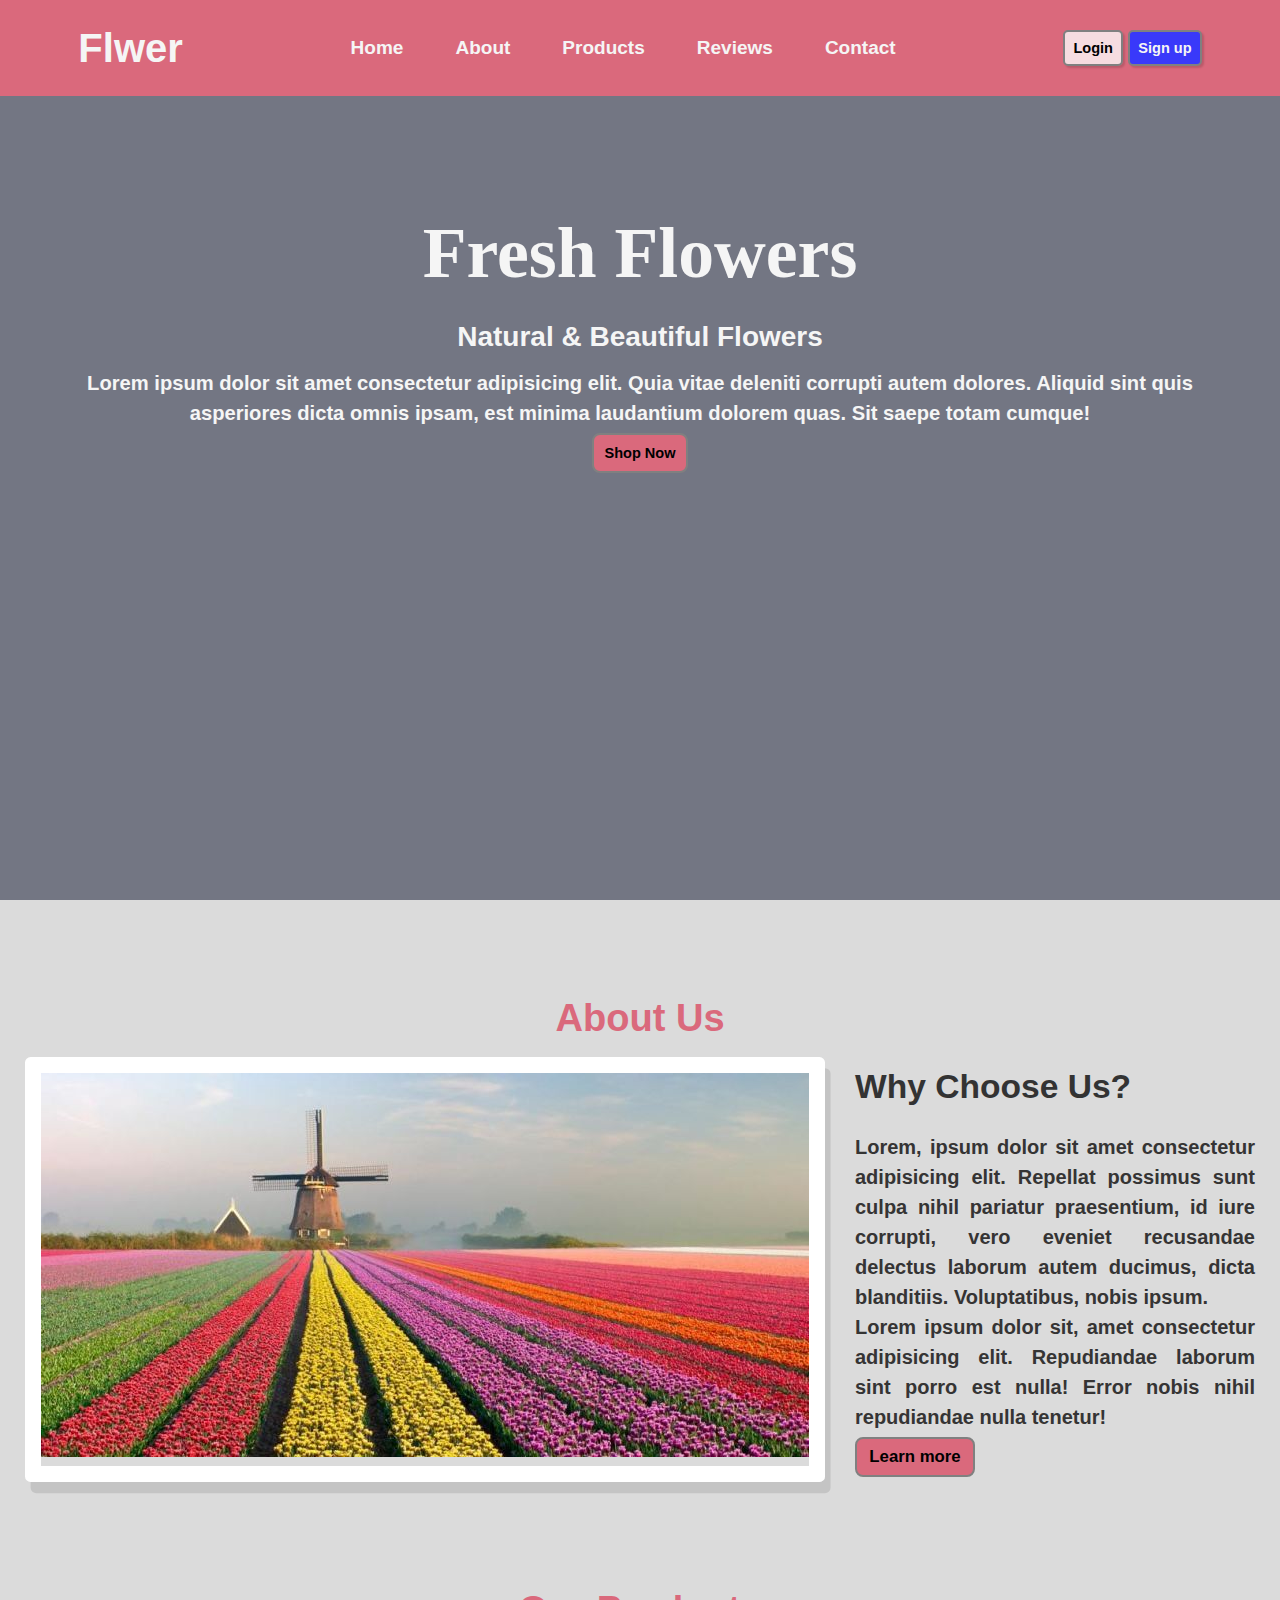
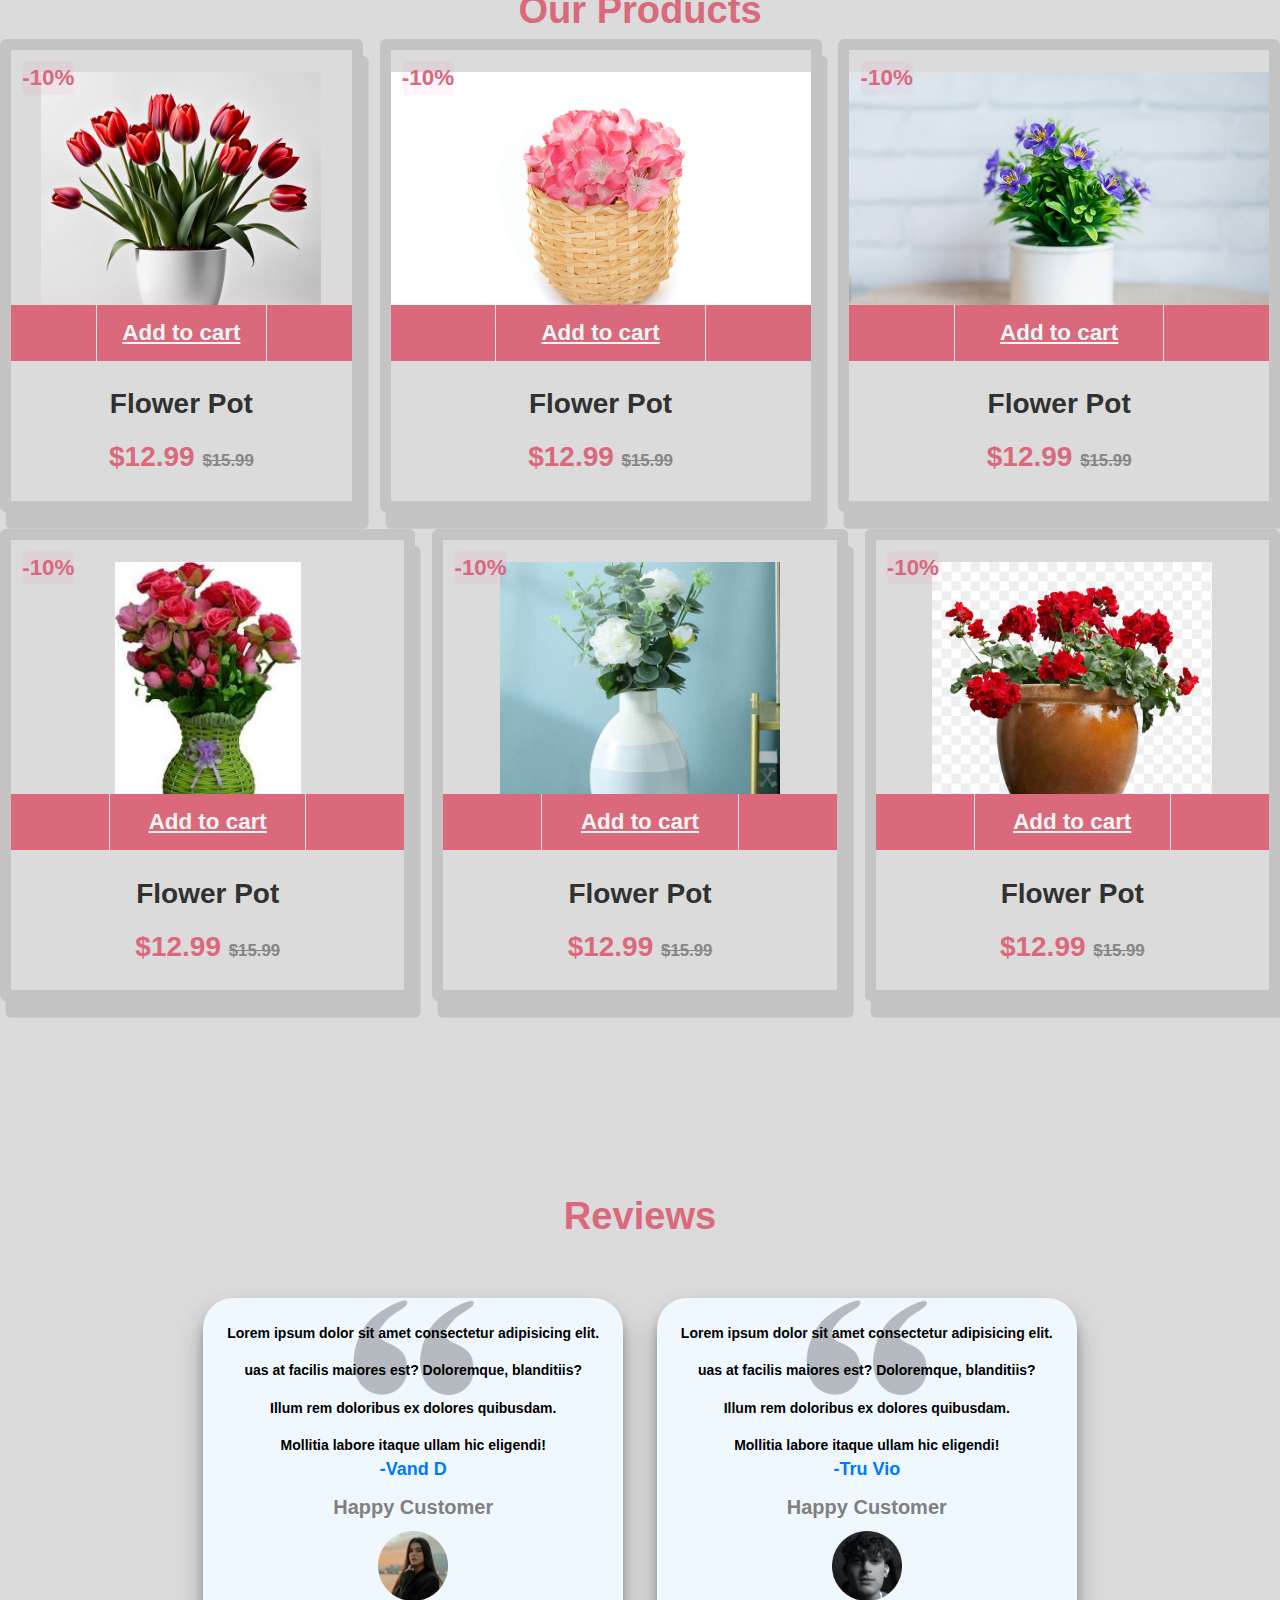
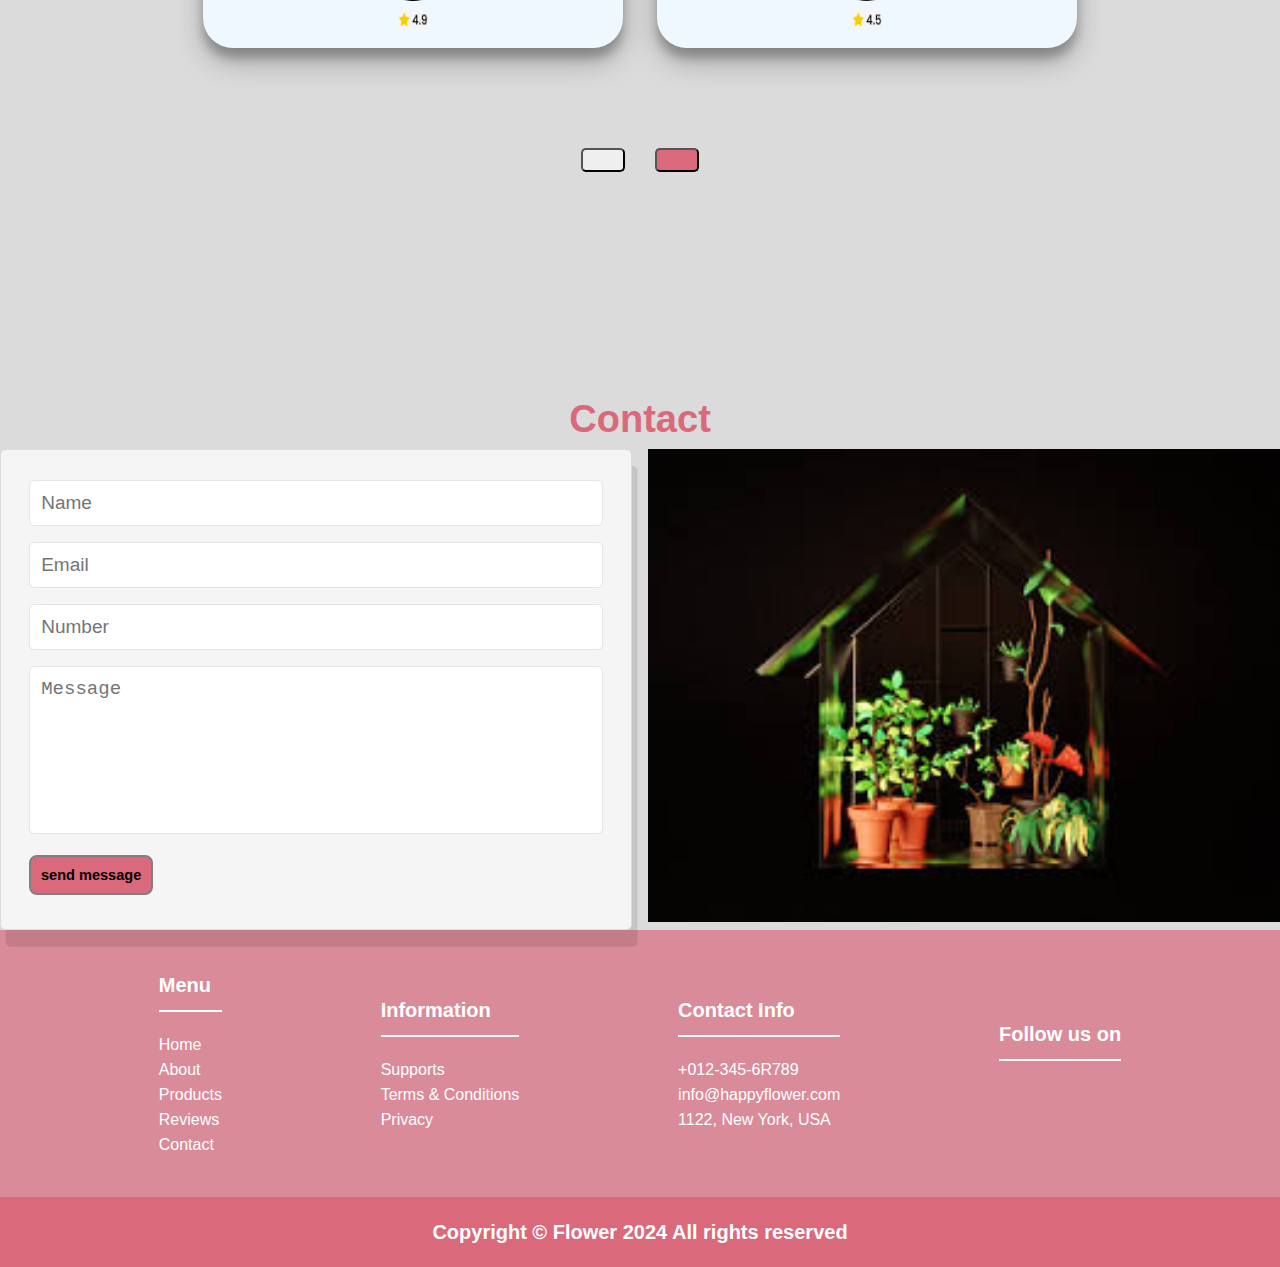
==== Task1/index.html @ d24fd177 "last commit" ====
<!DOCTYPE html>
<html lang="en">
<head>
    <meta charset="UTF-8">
    <meta name="viewport" content="width=device-width, initial-scale=1.0">
    <link rel="stylesheet" href="style.css">
    <link rel="stylesheet" href="https://cdnjs.cloudflare.com/ajax/libs/font-awesome/6.5.1/css/all.min.css" integrity="sha512-DTOQO9RWCH3ppGqcWaEA1BIZOC6xxalwEsw9c2QQeAIftl+Vegovlnee1c9QX4TctnWMn13TZye+giMm8e2LwA==" crossorigin="anonymous" referrerpolicy="no-referrer" />
    <title>Landing Page</title>
</head>
<body>
    <header>
        <nav class="container1">
            <div>
                <a href="#" class="logo">Fl<i class="fa-solid fa-fan"></i>wer</a>
            </div>
    
            <ul>
                <a href="#home">
                    <li>Home</li>
                </a>
                <a href="#about">
                    <li>About</li>
                </a>
                <a href="#product">
                    <li>Products</li>
                </a>
                <a href="#review">
                    <li>Reviews</li>
                </a>
                <a href="#contact">
                    <li>Contact</li>
                </a>
            </ul>
    
            <div class="btn">
                <button class="login">Login</button>
                <button class="signup">Sign up</button>
            </div>
        </nav>
    </header>

    <main>
        <div class="hero-section" id="home">
            <div class="content">
                <div class="content1">
                    <h1>Fresh Flowers</h1>
                </div>
                <div class="content2">
                    <span>Natural & Beautiful Flowers</span>
                </div>
                <div class="content3">
                    <p>Lorem ipsum dolor sit amet consectetur adipisicing elit. Quia vitae deleniti corrupti autem dolores. Aliquid sint quis asperiores dicta omnis ipsam, est minima laudantium dolorem quas. Sit saepe totam cumque!</p>
                </div>
                <button class="btn1">Shop Now</button>
            </div>
        </div>

        <div class="container2" id="about">
            <h1>About Us</h1>

            <div class="box">
                <div class="img-container">
                    <img src="images/img7.jpg" alt="#">
                    <!-- <h3>Best Flower Sellers</h3> -->
                </div>
    
                <div class="about-content">
                    <h3>Why Choose Us?</h3>
                    <p>Lorem, ipsum dolor sit amet consectetur adipisicing elit. Repellat possimus sunt culpa nihil pariatur praesentium, id iure corrupti, vero eveniet recusandae delectus laborum autem ducimus, dicta blanditiis. Voluptatibus, nobis ipsum.</p>
                    <p>Lorem ipsum dolor sit, amet consectetur adipisicing elit. Repudiandae laborum sint porro est nulla! Error nobis nihil repudiandae nulla tenetur!</p>
                    <button class="btn2">Learn more</button>
                </div>
            </div>
        </div>

        <div class="container3" id="product">
            <h1>Our Products</h1>

            <div class="card-container">
                <div class="card">
                    <p class="discount">-10%</p>
                    <div class="image">
                        <img src="images/img1.png" alt="">
                        <div class="icons">
                            <a href="#" class="fas fa-heart"></a>
                            <a href="#" class="cart-btn">Add to cart</a>
                            <a href="#" class="fas fa-share"></a>
                        </div>
                    </div>

                    <div class="name">
                        <h3>Flower Pot</h3>
                        <div class="price">$12.99 <span>$15.99</span></div>
                    </div>
                </div>
                <div class="card">
                    <p class="discount">-10%</p>
                    <div class="image">
                        <img src="images/img2.jpg" alt="">
                        <div class="icons">
                            <a href="#" class="fas fa-heart"></a>
                            <a href="#" class="cart-btn">Add to cart</a>
                            <a href="#" class="fas fa-share"></a>
                        </div>
                    </div>

                    <div class="name">
                        <h3>Flower Pot</h3>
                        <div class="price">$12.99 <span>$15.99</span></div>
                    </div>
                </div>
                <div class="card">
                    <p class="discount">-10%</p>
                    <div class="image">
                        <img src="images/img3.jpg" alt="">
                        <div class="icons">
                            <a href="#" class="fas fa-heart"></a>
                            <a href="#" class="cart-btn">Add to cart</a>
                            <a href="#" class="fas fa-share"></a>
                        </div>
                    </div>

                    <div class="name">
                        <h3>Flower Pot</h3>
                        <div class="price">$12.99 <span>$15.99</span></div>
                    </div>
                </div>
                <div class="card">
                    <p class="discount">-10%</p>
                    <div class="image">
                        <img src="images/img4.jpeg" alt="">
                        <div class="icons">
                            <a href="#" class="fas fa-heart"></a>
                            <a href="#" class="cart-btn">Add to cart</a>
                            <a href="#" class="fas fa-share"></a>
                        </div>
                    </div>

                    <div class="name">
                        <h3>Flower Pot</h3>
                        <div class="price">$12.99 <span>$15.99</span></div>
                    </div>
                </div>
                <div class="card">
                    <p class="discount">-10%</p>
                    <div class="image">
                        <img src="images/img5.webp" alt="">
                        <div class="icons">
                            <a href="#" class="fas fa-heart"></a>
                            <a href="#" class="cart-btn">Add to cart</a>
                            <a href="#" class="fas fa-share"></a>
                        </div>
                    </div>

                    <div class="name">
                        <h3>Flower Pot</h3>
                        <div class="price">$12.99 <span>$15.99</span></div>
                    </div>
                </div>
                <div class="card">
                    <p class="discount">-10%</p>
                    <div class="image">
                        <img src="images/img6.webp" alt="">
                        <div class="icons">
                            <a href="#" class="fas fa-heart"></a>
                            <a href="#" class="cart-btn">Add to cart</a>
                            <a href="#" class="fas fa-share"></a>
                        </div>
                    </div>

                    <div class="name">
                        <h3>Flower Pot</h3>
                        <div class="price">$12.99 <span>$15.99</span></div>
                    </div>
                </div>
            </div>
        </div>

        <div class="container4" id="review">
            <h1>Reviews</h1>
            <div class="testimonials">
                <div class="reviews">
                    <p>Lorem ipsum dolor sit amet consectetur adipisicing elit.</p>
                    <p>uas at facilis maiores est? Doloremque, blanditiis?</p>
                    <p>Illum rem doloribus ex dolores quibusdam.</p>
                    <p>Mollitia labore itaque ullam hic eligendi!</p>
                    <h4>-Vand D</h4>
                    <h3>Happy Customer</h3>
                    <img src="images/img9.png" alt="#">
                    <div class="rating">
                        <img src="images/rating2_img.png" alt="#">
                    </div>
                </div>
                <div class="reviews">
                    <p>Lorem ipsum dolor sit amet consectetur adipisicing elit.</p>
                    <p>uas at facilis maiores est? Doloremque, blanditiis?</p>
                    <p>Illum rem doloribus ex dolores quibusdam.</p>
                    <p>Mollitia labore itaque ullam hic eligendi!</p>
                    <h4>-Tru Vio</h4>
                    <h3>Happy Customer</h3>
                    <img src="images/img10.png" alt="#">
                    <div class="rating">
                        <img src="images/rating1_img.png" alt="#">
                    </div>
                </div>
                <div class="arrow">
                    <button class="l-arrow"><i class="fa-solid fa-arrow-left"></i></button>
                    <button class="r-arrow"><i class="fa-solid fa-arrow-right"></i></button>
                </div>
            </div>
        </div>

        <div class="container5" id="contact">
            <h1>Contact</h1>
            <div class="info">
                <form action="">
                    <input type="text" placeholder="Name" class="box1">
                    <input type="email" placeholder="Email" class="box1">
                    <input type="number" placeholder="Number" class="box1">
                    <textarea name="" id="" class="box1" placeholder="Message" cols="30" rows="10"></textarea>
                    <input type="submit" value="send message" class="btn1">
                </form>

                <div class="image">
                    <img src="images/img12.jpeg" alt="">
                </div>
            </div>
        </div>
    </main>

    <footer>
        <div class="upper-footer">
            <div class="container7">
                <div class="footer-links">
                    <h4>Menu</h4>
                    <ul>
                        <li>Home</li>
                        <li>About</li>
                        <li>Products</li>
                        <li>Reviews</li>
                        <li>Contact</li>
                    </ul>
                </div>
                <div class="footer-links">
                    <h4>Information</h4>
                    <ul>
                        <li>Supports</li>
                        <li>Terms & Conditions</li>
                        <li>Privacy</li>
                    </ul>
                </div>
                <div class="footer-links">
                    <h4>Contact Info</h4>
                    <ul>
                        <li>+012-345-6R789 </li>
                        <li>info@happyflower.com</li>
                        <li>1122, New York, USA</li>
                    </ul>
                </div>
                <div class="footer-links">
                    <h4>Follow us on</h4>
                    <ul>
                        <li><i class="fa-brands fa-facebook"></i> <i class="fa-brands fa-instagram"></i> <i
                                class="fa-brands fa-twitter"></i></li>
                    </ul>
                </div>
            </div>
        </div>
        <div class="lower-footer">
            <p>Copyright © Flower 2024 All rights reserved</p>
        </div>
    </footer>
</body>
</html>
---- Task1/style.css ----
* {
    margin: 0;
    padding: 0;
    box-sizing: border-box;
}

html {
    font-size: 70%;
    scroll-behavior: smooth;
}

body {
    font-family: Arial;
    font-weight: 600;
    line-height: 1.5;
    font-size: 1.7rem;
    overflow-x: hidden;
    background-color: rgba(169, 169, 169, 0.414);
}

.container1 {
    max-width: 100vw;
    margin: 0 auto;
    cursor: default;
}

header {
    position: fixed;
    top: 0;
    background-color:rgb(218, 105, 124);
    border: 0;
    transition: all 0.3s ease-in-out 0s;
    width: 100vw;
    z-index: 10;
}

nav {
    display: flex;
    align-items: center;
    justify-content: space-around;
    color: whitesmoke;
    padding: 18px 0px;
    transition: all 0.3s;
}

nav ul {
    list-style: none;
    display: flex;
    gap: 30px;
}

nav ul li {
    border: 1px solid transparent;
    border-radius: 10px;
    background-color: none;
    padding: 5px 10px;
}

nav ul li:hover {
    border: 1px solid transparent;
    border-radius: 20px;
    background-color: rgba(255, 255, 255, 0.288);
    padding: 5px 10px;
    transition: 0.2s ease-in-out;
}

nav a {
    text-decoration: none;
    color: whitesmoke;
}

.login,
.signup {
    padding: 8px;
    border: 2px solid gray;
    border-radius: 5px;
    font-weight: 600;
    font-size: 1.3rem;
    background-color: rgba(255, 255, 255, 0.764);
    box-shadow: 2px 2px 2px rgba(0, 0, 0, 0.15);
}

.login:hover {
    background-color: rgb(57, 57, 250);
    color: whitesmoke;
}

.signup {
    background-color: rgb(57, 57, 250);
    color: whitesmoke;
}

.signup:hover {
    background-color: rgb(37, 37, 255);
    color: whitesmoke;
}

.logo {
    font-size: 40px;
}

/* Hero-Section */
.hero-section {
    background-image: url('images/img8.jpg');
    background-size: cover;
    background-repeat: no-repeat;
    height: 100vh;
    width: 100vw;
    background-blend-mode: multiply;
    background-color: #141b3486;
}

.content {
    display: flex;
    flex-direction: column;
    align-items: center;
    justify-content: center;
}

.content1 {
    color: whitesmoke;
    font-size: 3.2rem;
    font-weight: 700;
    padding-top: 200px;
    text-align: center;
    font-family: cursive;
}

.content2 {
    color: whitesmoke;
    font-size: 2.5rem;
    padding-top: 8px;
    text-align: center;
}

.content3 {
    color: whitesmoke;
    font-size: 1.8rem;
    padding-top: 10px;
    padding-left: 75px;
    padding-right: 75px;
    text-align: center;
    justify-content: center;
}

.btn1 {
    margin-top: 5px;
    padding: 10px;
    border: 2px solid gray;
    border-radius: 8px;
    background-color:rgb(218, 105, 124);
    font-weight: 600;
    font-size: 1.3rem;
}

.btn1:hover {
    background-color:rgba(218, 105, 124, 0.697);
}

/* About Section */
.container2 h1 {
    padding-top: 90px;
    text-align: center;
    color: rgb(218, 105, 124);
    font-family:sans-serif;
    font-weight: 800;
}

.box {
    display: flex;
    justify-content: center;
    align-items: center;
    gap: 30px;
    padding: 10px 25px;
}

.img-container{
    background-size: cover;
    background-repeat: no-repeat;
    height: 100%;
    width: 100%;
    border: 1.5rem solid #fff;
    border-radius: 0.5rem;
    box-shadow: 0.5rem 1rem rgba(0, 0, 0, 0.1);
    object-fit: cover;
}

.about-content {
    display: flex;
    flex-direction: column;
    text-align: justify;
}

.about-content h3 {
    font-size: 3rem;
    color: #333;
    padding-bottom: 20px;
}

.about-content p {
    font-size: 20px;
    color: rgb(53, 52, 52);
}

.btn2 {
    margin-top: 5px;
    padding: 8px;
    border: 2px solid gray;
    border-radius: 8px;
    background-color:rgb(218, 105, 124);
    font-weight: 600;
    font-size: 1.5rem;
    margin-right: 25rem;
}

.btn2:hover {
    background-color:rgba(218, 105, 124, 0.697);
}

/* Product Section */
.container3 h1 {
    padding-top: 90px;
    text-align: center;
    color: rgb(218, 105, 124);
    font-family:sans-serif;
    font-weight: 800;
}

.container3 .card-container {
    display: flex;
    flex-wrap: wrap;
    gap: 1.5rem;
}

.container3 .card-container .card {
    flex: 1 1 30rem;
    box-shadow: 0.5rem 1.5rem rgba(0, 0, 0, 0.1);
    border-radius: 0.5rem;
    border: 1rem solid rgba(0, 0, 0, 0.1);
    position: relative;
}

.container3 .card-container .card .discount {
    position: absolute;
    top: 1rem;
    left: 1rem;
    /* padding: 7rem 1rem; */
    font-size: 2rem;
    color: rgb(218, 105, 124);
    background-color: rgba(255, 51, 153,0.05);
    z-index: 1;
    border-radius: 0.5rem;
}

.container3 .card-container .card .image {
    position: relative;
    text-align: center;
    padding-top: 2rem;
    overflow: hidden;
}

.container3 .card-container .card .image img {
    height: 25rem;
}

.container3 .card-container .card:hover .image img {
    transform: scale(1.1);
}

.container3 .card-container .card .image .icons {
    position: absolute;
    bottom: 0;
    left: 0;
    right: 0;
    display: flex;
}

.container3 .card-container .card .image .icons a {
    height: 5rem;
    line-height: 5rem;
    font-size: 2rem;
    width: 50%;
    background: rgb(218, 105, 124);
    color: whitesmoke;
}

.container3 .card-container .card .image .icons .cart-btn {
    border-left: 0.1rem solid rgba(245, 245, 245, 0.881);
    border-right:  0.1rem solid rgba(245, 245, 245, 0.881);
    width: 100%;
}

.container3 .card-container .card .image .icons a:hover {
    background-color: rgba(0, 0, 0, 0.838);
}

.container3 .card-container .card .name {
    padding: 2rem;
    text-align: center;
}

.container3 .card-container .card .name h3 {
    font-size: 2.5rem;
    color:rgb(49, 49, 49);
}

.container3 .card-container .card .name .price {
    font-size: 2.5rem;
    color: rgb(218, 105, 124);
    padding-top: 1rem;
    font-weight: bolder;
}

.container3 .card-container .card .name .price span{
    font-size: 1.5rem;
    color: rgb(134, 134, 134);
    font-weight: lighter;
    text-decoration: line-through;
}

/* Review Section */

.container4 {
    height: 100vh;
    width: 100vw;
    display: flex;
    flex-direction: column;
    align-items: center;
    justify-content: center;
    gap: 20px;
}

.container4 h1 {
    padding-top: 90px;
    text-align: center;
    color: rgb(218, 105, 124);
    font-family:sans-serif;
    font-weight: 800;
}

.testimonials {
    width: 92vw;
    height: 60vh;
    flex-wrap: wrap;
    display: flex;
    gap: 3rem;
    align-items: center;
    justify-content: center;
}

.reviews {
    height: 350px;
    width: 420px;
    background-color: aliceblue;
    border-radius: 30px;
    display: flex;
    align-items: center;
    justify-content: space-evenly;
    flex-direction: column;
    background-image: url("images/quote_img.png");
    background-repeat: no-repeat;
    background-position: top;
    box-shadow: rgba(0, 0, 0, 0.25) 0px 14px 28px, rgba(0, 0, 0, 0.22) 0px 10px 10px;
}

.reviews p {
    margin-top: 25px;
    line-height: 3px;
    font-size: 14px;
    font-weight: 600;
}

.reviews h3 {
    font-size: 20px;
    font-weight: 800;
    color: gray;
}

.reviews h4 {
    font-size: 18px;
    font-weight: 700;
    color: rgb(0, 119, 255);
}

.reviews img {
    height: 70px;
    width: 70px;
}

.rating img {
    height: 20px;
    width: 30px;
    background-color: whitesmoke;
}

.arrow {
    width: 100%;
    display: flex;
    gap: 30px;
    align-items: center;
    justify-content: center;
}

.arrow button {
    padding: 10px 20px;
    border-radius: 5px;
}

.arrow button i {
    font-size: 2rem;
    font-weight: 700;
}

.r-arrow {
    background-color: rgb(218, 105, 124);
    color: whitesmoke;
}

.arrow button:hover {
    background-color: rgb(218, 105, 124);
    color: whitesmoke;
}

/* Contact Section */
.container5 h1 {
    padding-top: 90px;
    text-align: center;
    color: rgb(218, 105, 124);
    font-family:sans-serif;
    font-weight: 800;
}

.container5 .info {
    display: flex;
    flex-wrap: wrap;
    /* justify-content: center;
    align-items: center; */
    gap: 1.5rem;
}

.container5 .info form {
    flex: 1 1 40rem;
    padding: 2rem 2.5rem;
    box-shadow: 0.5rem 1.5rem rgba(0, 0, 0, 0.1);
    border: 0.1rem solid rgba(0, 0, 0, 0.1);
    background: whitesmoke;
    border-radius: 0.5rem;
}

.container5 .info .image {
    flex: 1 1 40rem;
}

.container5 .info .image img {
    width: 100%;
}

.container5 .info form .box1{
    padding: 1rem;
    font-size: 1.7rem;
    color: rgb(100, 100, 100);
    text-transform: none;
    border: 0.1rem solid rgba(0, 0, 0, 0.1);
    border-radius: 0.5rem;
    margin: 0.7rem 0;
    width: 100%;
}

.container5 .info form .box1:focus {
    border-color: rgb(218, 105, 124);
}

.container5 .info form textarea{
    height: 15rem;
    resize: none;
}

/* Footer */
.upper-footer {
    background-color:rgba(218, 105, 124, 0.697);;
}

.upper-footer .container7 {
    display: flex;
    justify-content: space-evenly;
    align-items: center;
    color: #ffffff;
    padding-top: 40px;
    padding-bottom: 40px;
}

.upper-footer h4 {
    font-size: 20px;
    font-weight: 700;
    padding-bottom: 10px;
    margin-bottom: 20px;
    border-bottom: 2px solid white;
    transition: 0.2s ease-in;
}

.upper-footer ul li {
    list-style: none;
    font-size: 16px;
    font-weight: 500;
    line-height: 25px;
}

.upper-footer ul li i {
    font-size: 25px;
    padding-left: 10px;
    padding-right: 10px;
    padding-bottom: 55px;
}

.lower-footer {
    background-color: rgb(218, 105, 124);
    padding: 20px;
    text-align: center;
    color: white;
    font-size: 20px;
    font-weight: 600;
}
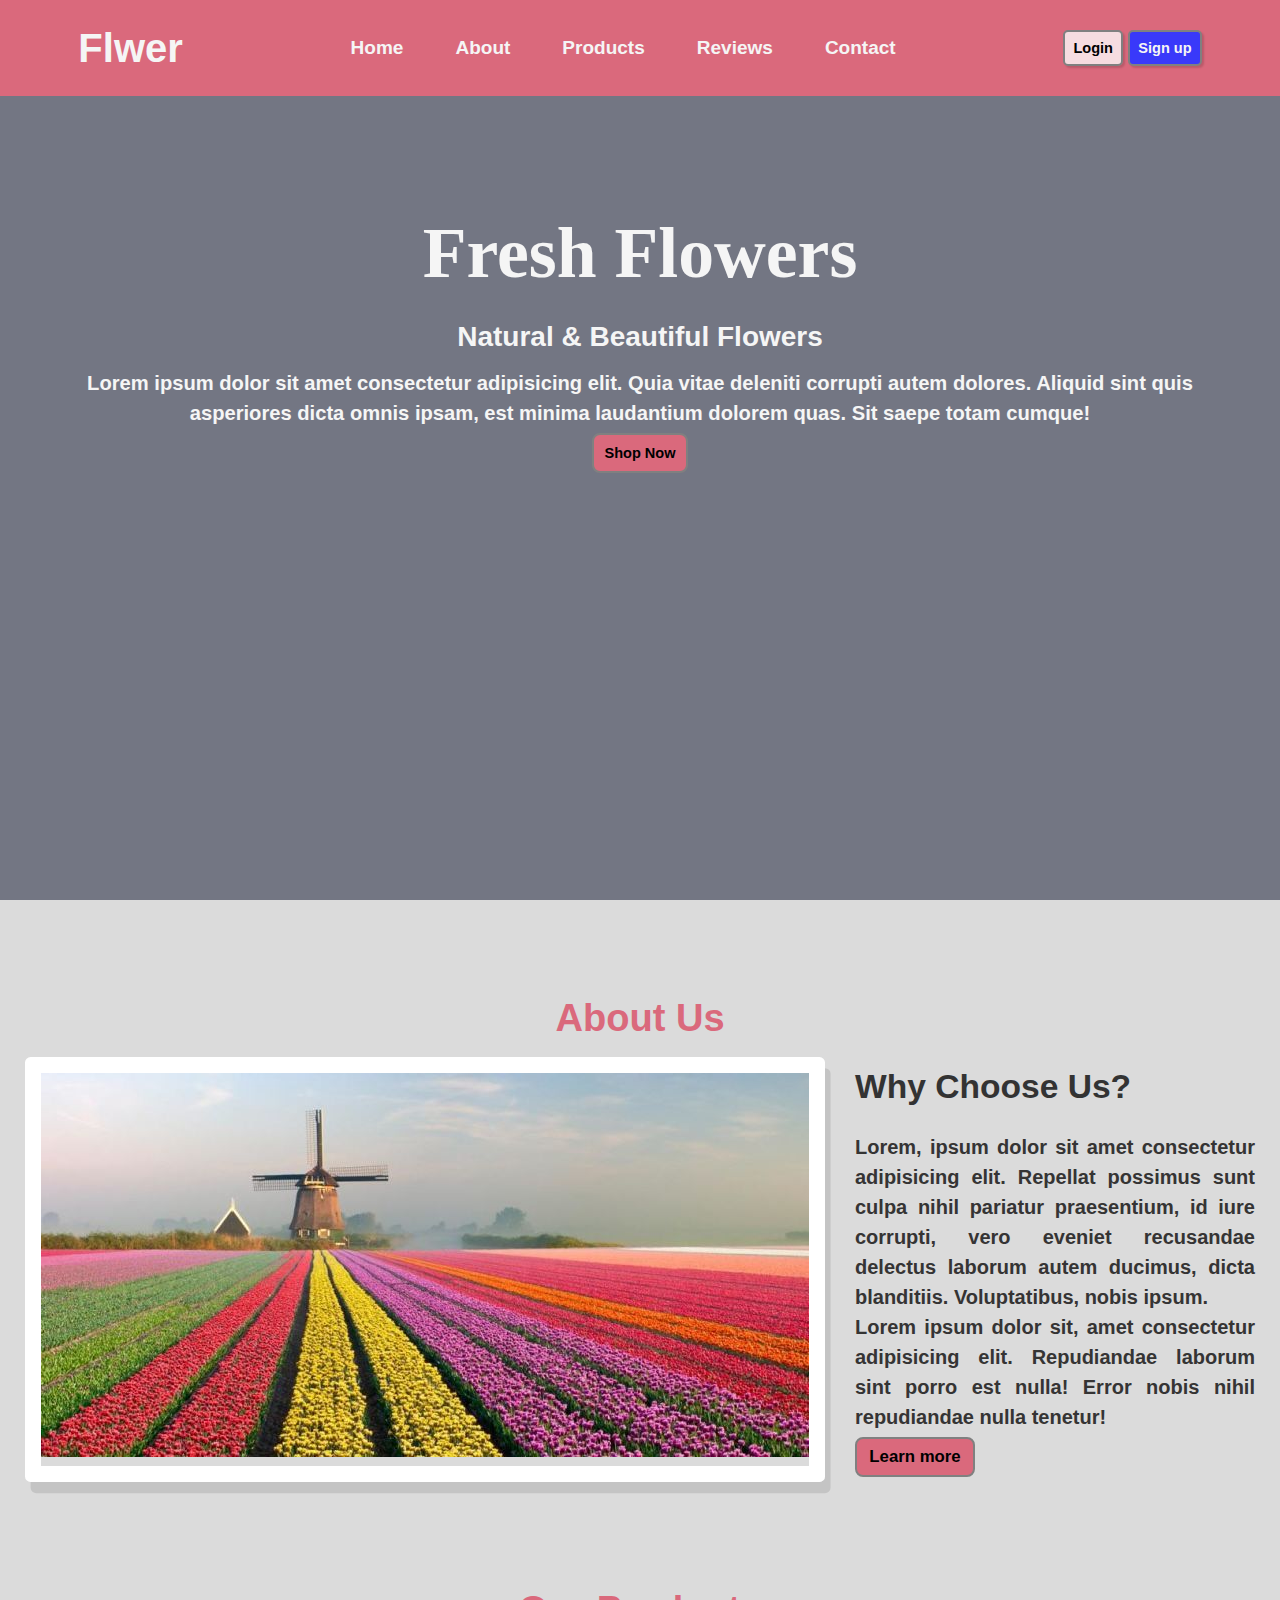
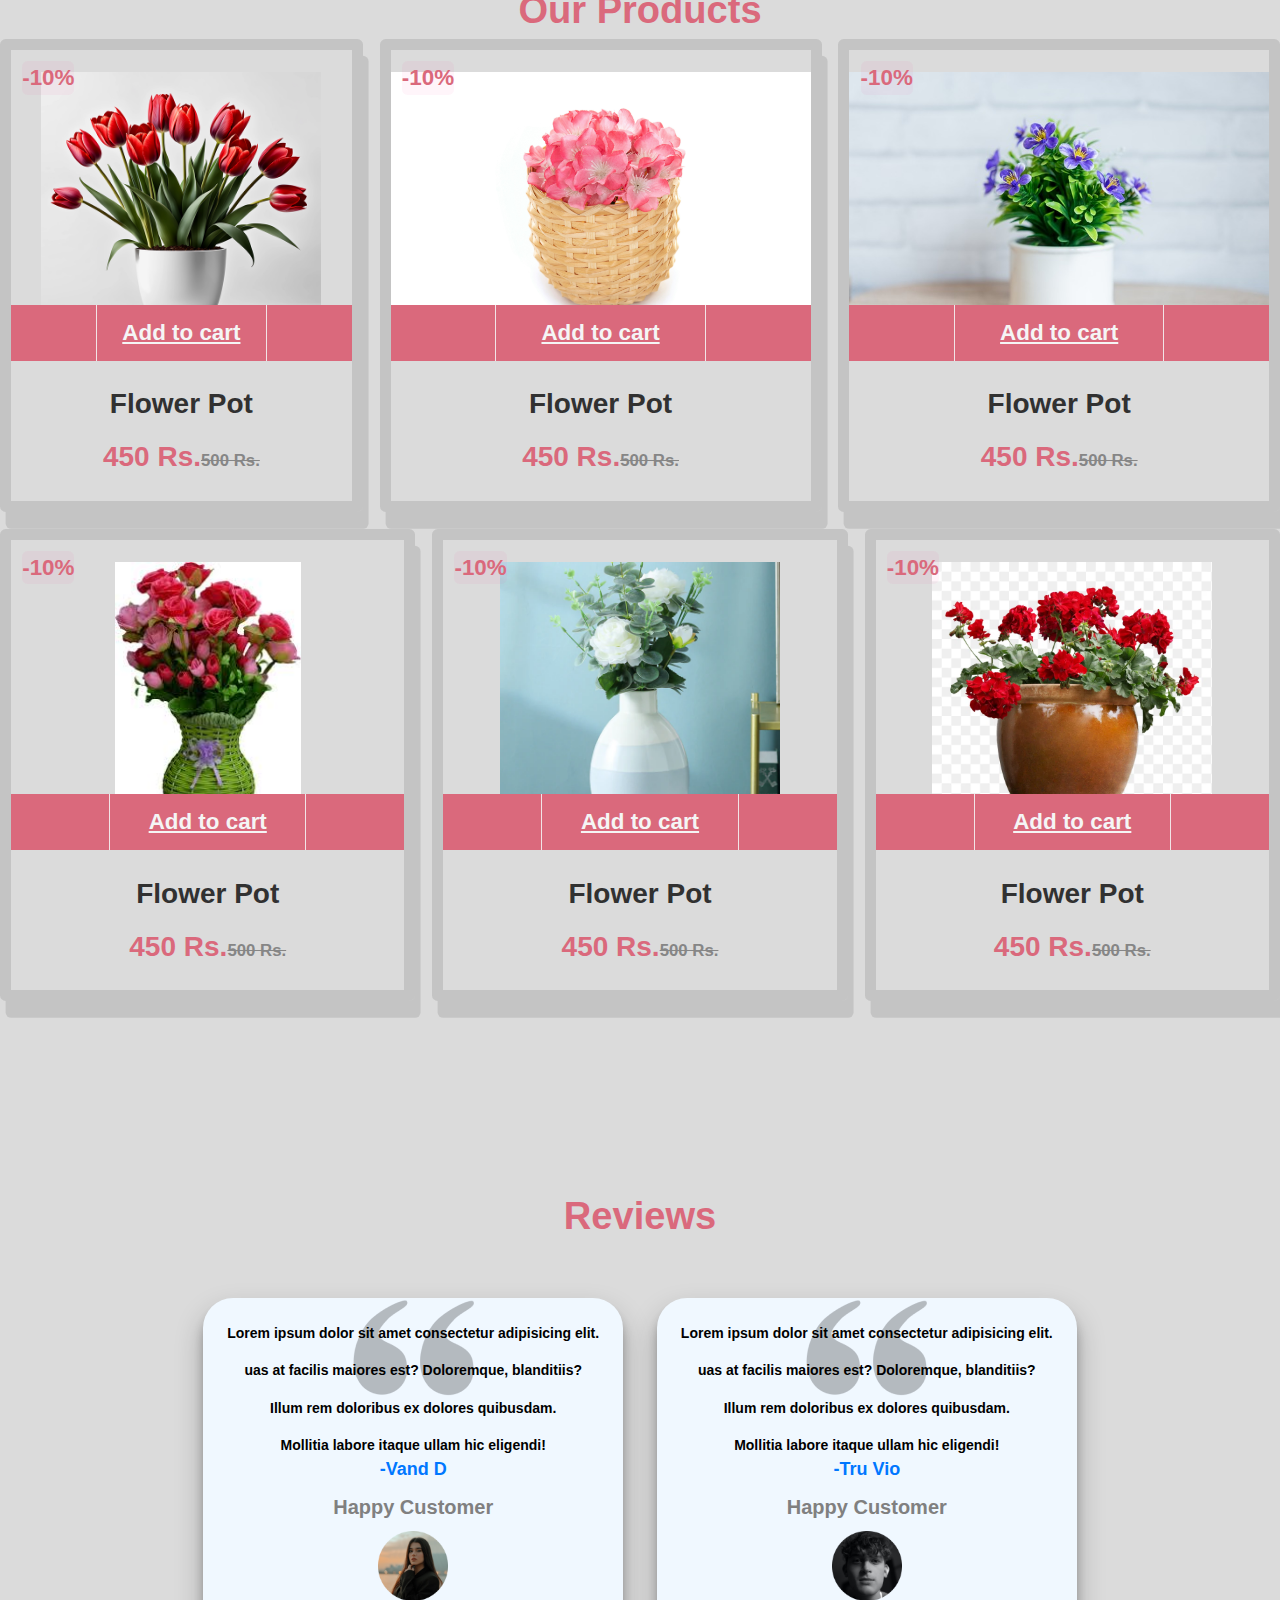
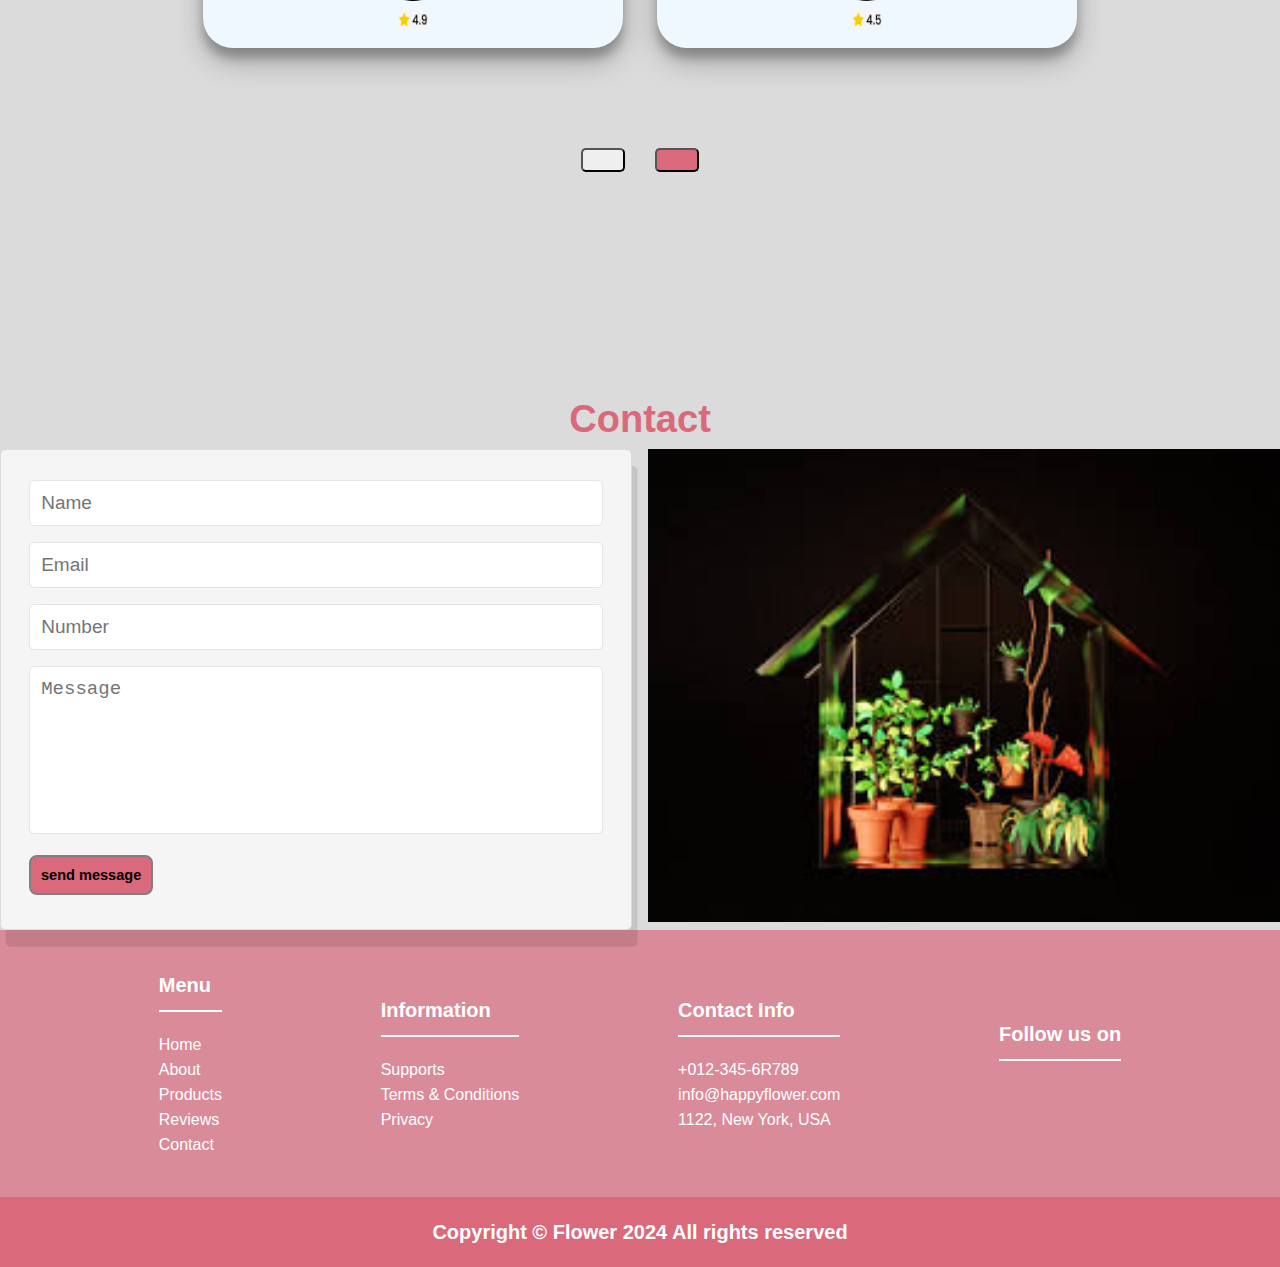
==== commit 82b75da8: "Last commit" ====
--- a/Task1/index.html
+++ b/Task1/index.html
@@ -90,7 +90,7 @@
 
                     <div class="name">
                         <h3>Flower Pot</h3>
-                        <div class="price">$12.99 <span>$15.99</span></div>
+                        <div class="price">450 Rs.<span>500 Rs.</span></div>
                     </div>
                 </div>
                 <div class="card">
@@ -106,7 +106,7 @@
 
                     <div class="name">
                         <h3>Flower Pot</h3>
-                        <div class="price">$12.99 <span>$15.99</span></div>
+                        <div class="price">450 Rs.<span>500 Rs.</span></div>
                     </div>
                 </div>
                 <div class="card">
@@ -122,7 +122,7 @@
 
                     <div class="name">
                         <h3>Flower Pot</h3>
-                        <div class="price">$12.99 <span>$15.99</span></div>
+                        <div class="price">450 Rs.<span>500 Rs.</span></div>
                     </div>
                 </div>
                 <div class="card">
@@ -138,7 +138,7 @@
 
                     <div class="name">
                         <h3>Flower Pot</h3>
-                        <div class="price">$12.99 <span>$15.99</span></div>
+                        <div class="price">450 Rs.<span>500 Rs.</span></div>
                     </div>
                 </div>
                 <div class="card">
@@ -154,7 +154,7 @@
 
                     <div class="name">
                         <h3>Flower Pot</h3>
-                        <div class="price">$12.99 <span>$15.99</span></div>
+                        <div class="price">450 Rs.<span>500 Rs.</span></div>
                     </div>
                 </div>
                 <div class="card">
@@ -170,7 +170,7 @@
 
                     <div class="name">
                         <h3>Flower Pot</h3>
-                        <div class="price">$12.99 <span>$15.99</span></div>
+                        <div class="price">450 Rs.<span>500 Rs.</span></div>
                     </div>
                 </div>
             </div>
@@ -222,7 +222,7 @@
                 </form>
 
                 <div class="image">
-                    <img src="images/img12.jpeg" alt="">
+                    <img src="images/img11.jpeg" alt="">
                 </div>
             </div>
         </div>
